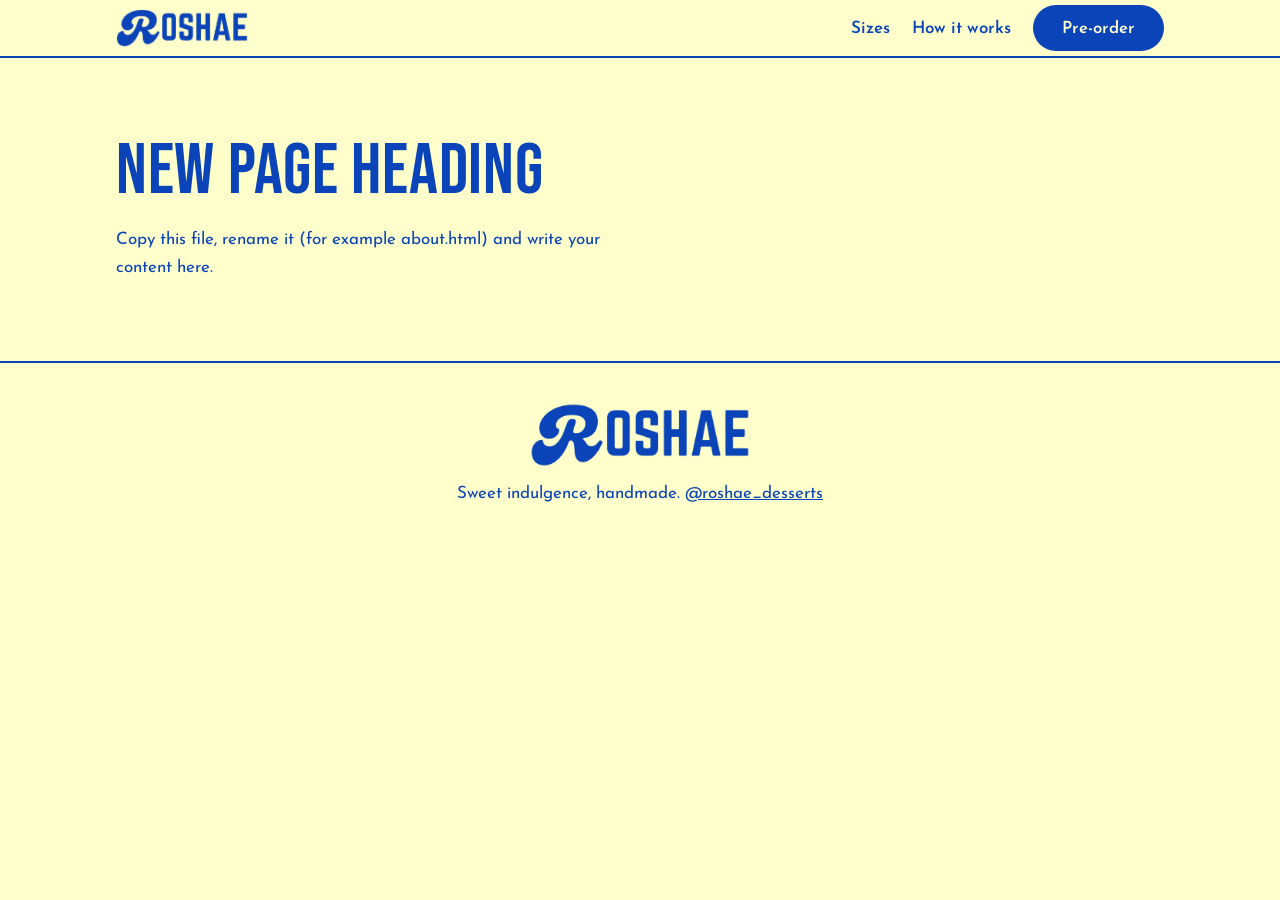
==== template.html @ 85197d3e "Add files via upload" ====
<!DOCTYPE html>
<html lang="en">
<head>
<meta charset="utf-8">
<meta name="viewport" content="width=device-width, initial-scale=1">
<title>Page title – Roshae Desserts</title>
<link rel="preconnect" href="https://fonts.googleapis.com">
<link rel="preconnect" href="https://fonts.gstatic.com" crossorigin>
<link href="https://fonts.googleapis.com/css2?family=Anton&family=Shrikhand&family=Bebas+Neue&family=Josefin+Sans:wght@400;600&display=swap" rel="stylesheet">
<link rel="stylesheet" href="css/style.css">
</head>
<body>

<header>
  <div class="wrap">
    <a class="brand" href="index.html"><img src="images/logo.png" alt="Roshae" height="40"></a>
    <nav><a href="index.html#sizes">Sizes</a><a href="index.html#how">How it works</a><a class="btn" href="index.html#order">Pre-order</a></nav>
  </div>
</header>

<main>
  <section class="sizes">
    <div class="wrap">
      <div>
        <h2>New page heading</h2>
        <p>Copy this file, rename it (for example about.html) and write your content here.</p>
      </div>
    </div>
  </section>
</main>

<footer>
  <img class="flogo" src="images/logo.png" alt="Roshae" height="64">
  <p>Sweet indulgence, handmade. <a href="https://www.instagram.com/roshae_desserts/" target="_blank" rel="noopener">@roshae_desserts</a></p>
</footer>

<script src="js/motion.js"></script>
</body>
</html>
---- css/style.css ----
/* Roshae shared styles: used by every page */
:root{
  --sky:#8ac5ff; --cream:#feffcb; --royal:#0a44b8; --cocoa:#4a2c19; --white:#fff;
  --display:"Bebas Neue","Arial Narrow",Impact,sans-serif;
  --body:"Josefin Sans","Segoe UI",system-ui,sans-serif;
}
*{box-sizing:border-box;margin:0}
html{scroll-behavior:smooth;scroll-padding-top:4.5rem}
body{font-family:var(--body);font-size:1.0625rem;line-height:1.6;background:var(--cream);color:var(--royal)}
img{max-width:100%;display:block}
a{color:inherit}
:focus-visible{outline:3px solid var(--royal);outline-offset:3px}
.wrap{max-width:68rem;margin:0 auto;padding:0 1.25rem}
h1,h2,h3{font-family:var(--display);font-weight:400;line-height:.95;letter-spacing:.01em}
h2{font-size:clamp(2.6rem,7vw,4.5rem);margin-bottom:1.25rem}
.btn{display:inline-block;font:600 1.05rem var(--body);background:var(--royal);color:var(--cream);padding:.9rem 1.8rem;border-radius:999px;border:0;text-decoration:none;cursor:pointer;transition:transform .2s,background .2s}
.btn:hover{background:#06308a;transform:translateY(-2px)}
.btn.alt{background:transparent;color:var(--royal);box-shadow:inset 0 0 0 2px var(--royal)}

/* header */
header{position:sticky;top:0;z-index:10;background:var(--cream);border-bottom:2px solid var(--royal)}
header .wrap{display:flex;align-items:center;justify-content:space-between;height:3.5rem}
.brand{display:inline-block;line-height:0}
.brand img{height:2.4rem;width:auto}
.flogo{height:4rem;width:auto;margin:0 auto .8rem}
header nav a{margin-left:1.4rem;text-decoration:none;font-weight:600}
header nav a:hover{text-decoration:underline}

/* hero */
.hero{padding:3rem 0 4rem;overflow:hidden}
.hero .wrap{display:grid;gap:2.5rem;grid-template-columns:1.1fr .9fr;align-items:center}
.tag{letter-spacing:.35em;text-transform:lowercase;font-weight:600;font-size:.95rem;margin-bottom:1rem}
.hero h1{font-size:clamp(4rem,11vw,8.5rem);margin-bottom:1.25rem}
.hero p.lead{max-width:30rem;margin-bottom:2rem}
.hero .actions{display:flex;gap:.8rem;flex-wrap:wrap}
.photo{border-radius:1.5rem;overflow:hidden;aspect-ratio:4/5;background:var(--sky)}
.photo img{width:100%;height:118%;object-fit:cover;will-change:transform}

/* TIRAMISU stack */
.stack{background:var(--sky);padding:2rem 0;overflow:hidden;border-block:2px solid var(--royal)}
.stack div{font-family:var(--display);font-size:clamp(4rem,14vw,10rem);line-height:.92;color:var(--cream);white-space:nowrap;will-change:transform}
.stack div:nth-child(even){color:var(--royal)}


/* ROSHAE wordmark band */
.rband{--tile:url("../images/logo-tile.png");background:var(--sky);padding:1.25rem 0;overflow:hidden;border-block:2px solid var(--royal)}
.rband div{height:clamp(4.5rem,15vw,10rem);width:240vw;margin-left:-70vw;background:var(--tile) repeat-x;background-size:auto 100%;will-change:transform}

/* sizes */
.sizes{padding:5rem 0;background:var(--cream)}
.sizes .wrap{display:grid;gap:3rem;grid-template-columns:1fr 1fr;align-items:center}
.size{display:grid;grid-template-columns:1fr auto;gap:.25rem 1rem;padding:1.4rem 0;border-top:2px solid var(--royal)}
.size:last-of-type{border-bottom:2px solid var(--royal)}
.size h3{font-size:2.6rem}
.size .price{font-family:var(--display);font-size:2.6rem;text-align:right}
.size p{grid-column:1/-1}
.sizes .pic{border-radius:1.5rem;width:100%;max-width:26rem;margin-left:auto;aspect-ratio:3/4;height:auto;object-fit:cover}

/* how */
.how{background:var(--royal);color:var(--cream);padding:5rem 0}
.how ol{list-style:none;padding:0;display:grid;grid-template-columns:repeat(3,1fr);gap:2rem;counter-reset:s}
.how li{counter-increment:s;border-top:2px solid var(--cream);padding-top:1rem}
.how li::before{content:counter(s);font-family:var(--display);font-size:3rem;display:block;line-height:1}
.how h3{font-size:2rem;margin:.3rem 0}

/* form */
.order{padding:5rem 0 6rem;background:var(--sky);color:var(--royal)}
.order .wrap{max-width:46rem}
form{display:grid;gap:1.1rem;grid-template-columns:1fr 1fr}
.f{display:flex;flex-direction:column;gap:.3rem}
.f.full{grid-column:1/-1}
label,legend{font-weight:600}
input,select,textarea{font:inherit;color:var(--royal);background:var(--cream);border:2px solid var(--royal);border-radius:.8rem;padding:.7rem .9rem;width:100%}
textarea{min-height:5.5rem;resize:vertical}
fieldset{border:0;padding:0;display:grid;grid-template-columns:1fr 1fr;gap:.8rem;grid-column:1/-1}
fieldset legend{margin-bottom:.4rem}
.choice input{position:absolute;opacity:0;width:1px;height:1px}
.choice label{display:block;background:var(--cream);border:2px solid var(--royal);border-radius:1rem;padding:.9rem 1rem;cursor:pointer;height:100%}
.choice label strong{display:block;font:400 1.8rem/1 var(--display)}
.choice input:checked+label{background:var(--royal);color:var(--cream)}
.choice input:focus-visible+label{outline:3px solid var(--cocoa);outline-offset:3px}
.pick{grid-column:1/-1;display:grid;grid-template-columns:1fr 1fr;gap:1rem}
.prev{position:relative;border-radius:1.2rem;overflow:hidden;background:var(--cream);border:2px solid var(--royal);aspect-ratio:4/5}
.prev img{position:absolute;inset:0;width:100%;height:100%;object-fit:cover;opacity:0;transition:opacity .35s}
.prev img.on{opacity:1}
.sizesel{display:grid;gap:.8rem;align-content:center}
.srow{background:var(--cream);border:2px solid var(--royal);border-radius:1rem;padding:.9rem 1rem;display:flex;justify-content:space-between;align-items:center;gap:.8rem;cursor:pointer}
.srow.active{box-shadow:0 0 0 3px var(--royal)}
.srow.has{background:var(--royal);color:var(--cream)}
.srow strong{display:block;font:400 1.9rem/1 var(--display)}
.srow span{display:block;font-size:.95rem}
.step{display:flex;align-items:center;gap:.3rem}
.step button{width:2.4rem;height:2.4rem;border-radius:50%%;border:2px solid currentColor;background:transparent;color:inherit;font:600 1.3rem/1 var(--body);cursor:pointer}
.step input{width:3.4rem;text-align:center;padding:.4rem;-moz-appearance:textfield}
.step input::-webkit-inner-spin-button{-webkit-appearance:none}
@media (prefers-reduced-motion:reduce){.prev img{transition:none}}
.hp{position:absolute;left:-9999px}
.total{grid-column:1/-1;display:flex;justify-content:space-between;align-items:baseline;border-block:2px solid var(--royal);padding:.8rem 0;font-family:var(--display);font-size:2.2rem}
.err{grid-column:1/-1;background:var(--cream);border:2px solid var(--royal);border-radius:.8rem;padding:.8rem 1rem;display:none}
.done{display:none;background:var(--cream);border-radius:1.5rem;padding:2rem}
.done h2{margin-bottom:.5rem}
.done pre{font:inherit;white-space:pre-wrap;background:var(--sky);border-radius:.8rem;padding:1rem;margin:1rem 0}
.done .actions{display:flex;gap:.8rem;flex-wrap:wrap}

footer{background:var(--cream);padding:2.5rem 0;text-align:center;border-top:2px solid var(--royal)}

@media (max-width:760px){
  .pick{grid-template-columns:1fr}.prev{aspect-ratio:1/1}
  .hero .wrap,.sizes .wrap{grid-template-columns:1fr}
  .how ol{grid-template-columns:1fr}
  form,fieldset{grid-template-columns:1fr}
  header nav a:not(.btn){display:none}
  .sizes .pic{margin:0}
}
@media (prefers-reduced-motion:reduce){
  html{scroll-behavior:auto}.btn{transition:none}
}
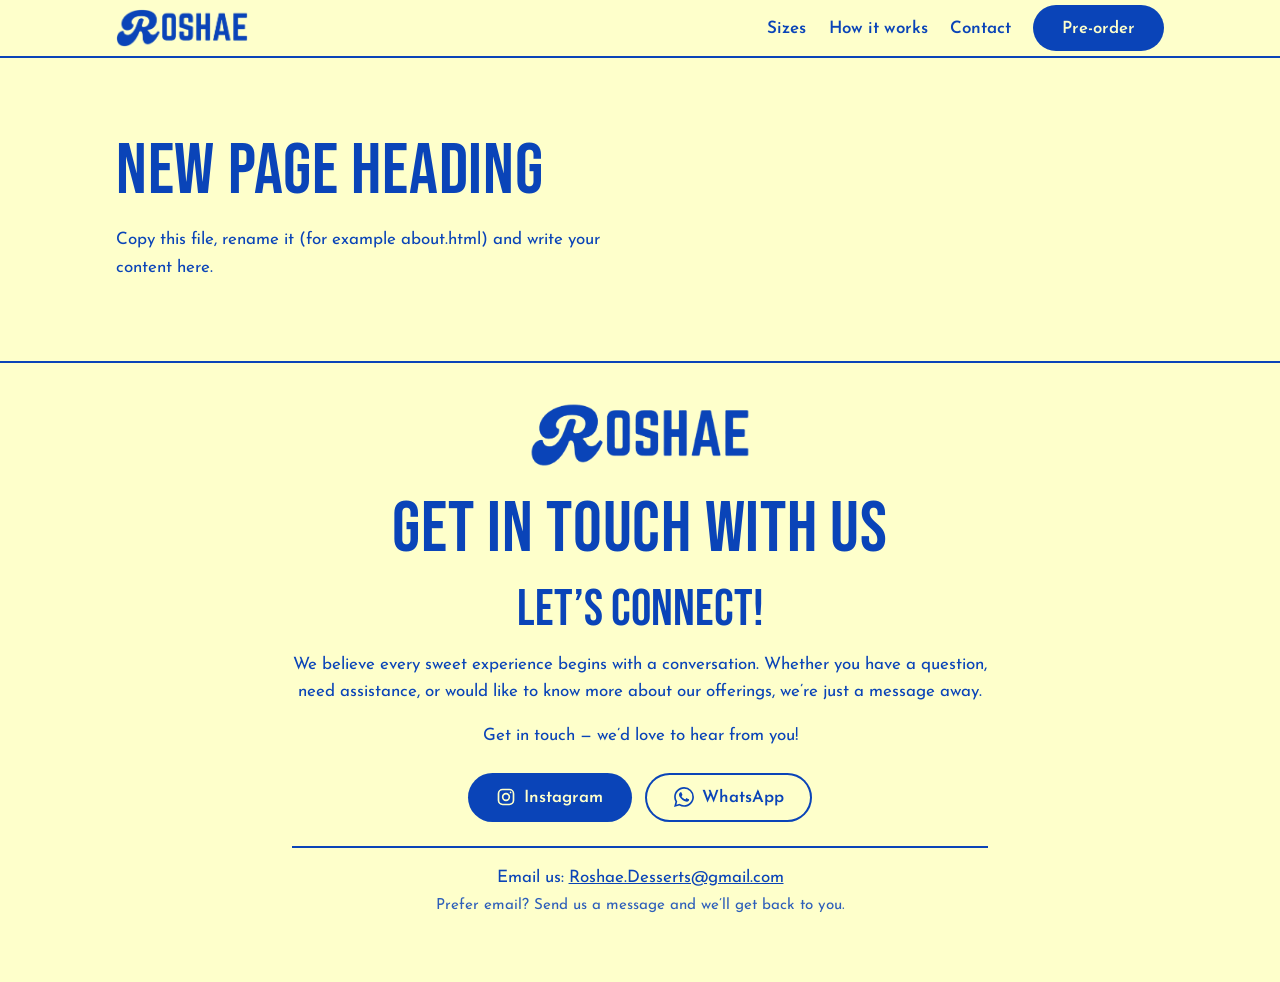
==== commit 65861ff0: "fixing footer" ====
--- a/template.html
+++ b/template.html
@@ -14,7 +14,7 @@
 <header>
   <div class="wrap">
     <a class="brand" href="index.html"><img src="images/logo.png" alt="Roshae" height="40"></a>
-    <nav><a href="index.html#sizes">Sizes</a><a href="index.html#how">How it works</a><a class="btn" href="index.html#order">Pre-order</a></nav>
+    <nav><a href="index.html#sizes">Sizes</a><a href="index.html#how">How it works</a><a href="index.html#contact">Contact</a><a class="btn" href="index.html#order">Pre-order</a></nav>
   </div>
 </header>
 
@@ -31,9 +31,23 @@
 
 <footer>
   <img class="flogo" src="images/logo.png" alt="Roshae" height="64">
-  <p>Sweet indulgence, handmade. <a href="https://www.instagram.com/roshae_desserts/" target="_blank" rel="noopener">@roshae_desserts</a></p>
+  <section class="contact" id="contact">
+  <div class="wrap">
+    <h2>Get in touch with us</h2>
+    <p class="lede">Let’s connect!</p>
+    <p>We believe every sweet experience begins with a conversation. Whether you have a question, need assistance, or would like to know more about our offerings, we’re just a message away.</p>
+    <p>Get in touch — we’d love to hear from you!</p>
+    <div class="actions">
+      <a class="btn wa-btn" href="https://ig.me/m/roshae_desserts" target="_blank" rel="noopener"><svg viewBox="0 0 24 24" width="20" height="20" aria-hidden="true" fill="none" stroke="currentColor" stroke-width="2"><rect x="3" y="3" width="18" height="18" rx="5"/><circle cx="12" cy="12" r="4"/><circle cx="17.5" cy="6.5" r="1" fill="currentColor" stroke="none"/></svg>Instagram</a>
+      <a class="btn alt wa-btn wa" href="#" target="_blank" rel="noopener"><svg viewBox="0 0 24 24" width="20" height="20" aria-hidden="true" fill="currentColor"><path d="M17.472 14.382c-.297-.149-1.758-.867-2.03-.967-.273-.099-.471-.148-.67.15-.197.297-.767.966-.94 1.164-.173.199-.347.223-.644.075-.297-.15-1.255-.463-2.39-1.475-.883-.788-1.48-1.761-1.653-2.059-.173-.297-.018-.458.13-.606.134-.133.298-.347.446-.52.149-.174.198-.298.298-.497.099-.198.05-.371-.025-.52-.075-.149-.669-1.612-.916-2.207-.242-.579-.487-.5-.669-.51-.173-.008-.371-.01-.57-.01-.198 0-.52.074-.792.372-.272.297-1.04 1.016-1.04 2.479 0 1.462 1.065 2.875 1.213 3.074.149.198 2.096 3.2 5.077 4.487.709.306 1.262.489 1.694.625.712.227 1.36.195 1.871.118.571-.085 1.758-.719 2.006-1.413.248-.694.248-1.289.173-1.413-.074-.124-.272-.198-.57-.347m-5.421 7.403h-.004a9.87 9.87 0 01-5.031-1.378l-.361-.214-3.741.982.998-3.648-.235-.374a9.86 9.86 0 01-1.51-5.26c.001-5.45 4.436-9.884 9.888-9.884 2.64 0 5.122 1.03 6.988 2.898a9.825 9.825 0 012.893 6.994c-.003 5.45-4.437 9.884-9.885 9.884m8.413-18.297A11.815 11.815 0 0012.05 0C5.495 0 .16 5.335.157 11.892c0 2.096.547 4.142 1.588 5.945L.057 24l6.305-1.654a11.882 11.882 0 005.683 1.448h.005c6.554 0 11.89-5.335 11.893-11.893a11.821 11.821 0 00-3.48-8.413Z"/></svg>WhatsApp</a>
+    </div>
+    <p class="mail">Email us: <a href="mailto:Roshae.Desserts@gmail.com">Roshae.Desserts@gmail.com</a><br><span class="note">Prefer email? Send us a message and we’ll get back to you.</span></p>
+  </div>
+  </section>
 </footer>
 
+<script src="js/config.js"></script>
+<script src="js/order.js"></script>
 <script src="js/motion.js"></script>
 </body>
 </html>
--- a/css/style.css
+++ b/css/style.css
@@ -67,10 +67,11 @@
 .order{padding:5rem 0 6rem;background:var(--sky);color:var(--royal)}
 .order .wrap{max-width:46rem}
 form{display:grid;gap:1.1rem;grid-template-columns:1fr 1fr}
-.f{display:flex;flex-direction:column;gap:.3rem}
+.f{display:flex;flex-direction:column;gap:.3rem;min-width:0}
 .f.full{grid-column:1/-1}
 label,legend{font-weight:600}
 input,select,textarea{font:inherit;color:var(--royal);background:var(--cream);border:2px solid var(--royal);border-radius:.8rem;padding:.7rem .9rem;width:100%}
+input[type=date],input[type=time]{-webkit-appearance:none;appearance:none;display:block;min-width:0;max-width:100%;min-height:3rem;text-align:left}
 textarea{min-height:5.5rem;resize:vertical}
 fieldset{border:0;padding:0;display:grid;grid-template-columns:1fr 1fr;gap:.8rem;grid-column:1/-1}
 fieldset legend{margin-bottom:.4rem}
@@ -108,10 +109,24 @@
   .pick{grid-template-columns:1fr}.prev{aspect-ratio:1/1}
   .hero .wrap,.sizes .wrap{grid-template-columns:1fr}
   .how ol{grid-template-columns:1fr}
-  form,fieldset{grid-template-columns:1fr}
+  form,fieldset{grid-template-columns:minmax(0,1fr)}
   header nav a:not(.btn){display:none}
   .sizes .pic{margin:0}
 }
 @media (prefers-reduced-motion:reduce){
   html{scroll-behavior:auto}.btn{transition:none}
 }
+
+.wa-btn{display:inline-flex;align-items:center;gap:.5rem}
+
+.contact{padding:5rem 0;background:var(--cream);border-top:2px solid var(--royal)}
+.contact .wrap{max-width:46rem}
+.contact p{margin-bottom:1rem}
+.contact .lede{font-family:var(--display);font-size:clamp(2.2rem,6vw,3.2rem);line-height:1;margin-bottom:1rem}
+.contact .actions{display:flex;gap:.8rem;flex-wrap:wrap;margin:1.5rem 0}
+.contact .mail{border-top:2px solid var(--royal);padding-top:1rem;margin-bottom:0}
+.contact .note{font-size:.95rem;opacity:.85}
+
+footer .contact{padding:1rem 0 1.5rem;border-top:0;background:none}
+footer .contact .actions{justify-content:center}
+footer .contact .mail{margin-top:1rem}
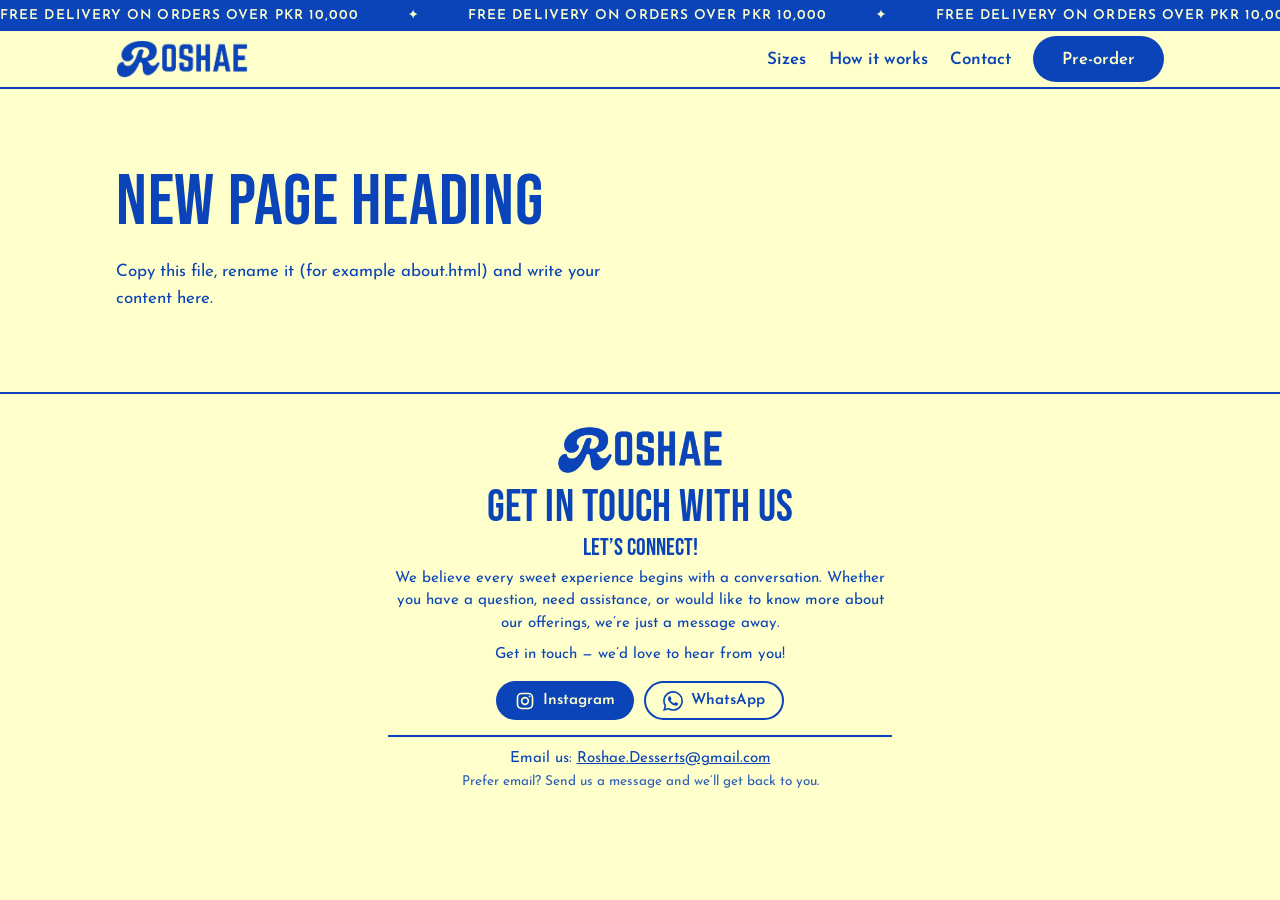
==== commit 1584adb0: "adding the ribbon" ====
--- a/template.html
+++ b/template.html
@@ -10,6 +10,10 @@
 <link rel="stylesheet" href="css/style.css">
 </head>
 <body>
+
+<div class="ribbon" role="note" aria-label="Free delivery on orders over PKR 10,000">
+  <div class="track" aria-hidden="true"><span>Free delivery on orders over PKR 10,000</span></div>
+</div>
 
 <header>
   <div class="wrap">
--- a/css/style.css
+++ b/css/style.css
@@ -5,7 +5,7 @@
   --body:"Josefin Sans","Segoe UI",system-ui,sans-serif;
 }
 *{box-sizing:border-box;margin:0}
-html{scroll-behavior:smooth;scroll-padding-top:4.5rem}
+html{scroll-behavior:smooth;scroll-padding-top:6rem}
 body{font-family:var(--body);font-size:1.0625rem;line-height:1.6;background:var(--cream);color:var(--royal)}
 img{max-width:100%;display:block}
 a{color:inherit}
@@ -91,7 +91,7 @@
 .srow strong{display:block;font:400 1.9rem/1 var(--display)}
 .srow span{display:block;font-size:.95rem}
 .step{display:flex;align-items:center;gap:.3rem}
-.step button{width:2.4rem;height:2.4rem;border-radius:50%%;border:2px solid currentColor;background:transparent;color:inherit;font:600 1.3rem/1 var(--body);cursor:pointer}
+.step button{width:2.4rem;height:2.4rem;border-radius:50%;border:2px solid currentColor;background:transparent;color:inherit;font:600 1.3rem/1 var(--body);cursor:pointer}
 .step input{width:3.4rem;text-align:center;padding:.4rem;-moz-appearance:textfield}
 .step input::-webkit-inner-spin-button{-webkit-appearance:none}
 @media (prefers-reduced-motion:reduce){.prev img{transition:none}}
@@ -103,7 +103,7 @@
 .done pre{font:inherit;white-space:pre-wrap;background:var(--sky);border-radius:.8rem;padding:1rem;margin:1rem 0}
 .done .actions{display:flex;gap:.8rem;flex-wrap:wrap}
 
-footer{background:var(--cream);padding:2.5rem 0;text-align:center;border-top:2px solid var(--royal)}
+footer{background:var(--cream);padding:2rem 0 1.5rem;text-align:center;border-top:2px solid var(--royal)}
 
 @media (max-width:760px){
   .pick{grid-template-columns:1fr}.prev{aspect-ratio:1/1}
@@ -119,14 +119,22 @@
 
 .wa-btn{display:inline-flex;align-items:center;gap:.5rem}
 
-.contact{padding:5rem 0;background:var(--cream);border-top:2px solid var(--royal)}
-.contact .wrap{max-width:46rem}
-.contact p{margin-bottom:1rem}
-.contact .lede{font-family:var(--display);font-size:clamp(2.2rem,6vw,3.2rem);line-height:1;margin-bottom:1rem}
-.contact .actions{display:flex;gap:.8rem;flex-wrap:wrap;margin:1.5rem 0}
-.contact .mail{border-top:2px solid var(--royal);padding-top:1rem;margin-bottom:0}
-.contact .note{font-size:.95rem;opacity:.85}
+/* Get in touch block, inside the footer */
+footer .flogo{height:3rem;margin:0 auto .8rem}
+.contact{padding:0;margin:0 0 1.2rem;background:none;border:0;text-align:center}
+.contact .wrap{max-width:34rem}
+.contact h2{font-size:clamp(2rem,6vw,2.8rem);margin-bottom:.4rem}
+.contact .lede{font-family:var(--display);font-size:1.5rem;line-height:1;margin-bottom:.5rem}
+.contact p{font-size:.95rem;line-height:1.5;margin-bottom:.5rem}
+.contact .actions{display:flex;justify-content:center;align-items:center;gap:.6rem;flex-wrap:wrap;margin:.9rem 0}
+.contact .btn{padding:.6rem 1.2rem;font-size:.95rem}
+.contact .mail{border-top:2px solid var(--royal);padding-top:.7rem;margin:0}
+.contact .note{font-size:.85rem;opacity:.85}
 
-footer .contact{padding:1rem 0 1.5rem;border-top:0;background:none}
-footer .contact .actions{justify-content:center}
-footer .contact .mail{margin-top:1rem}
+/* announcement ribbon */
+.ribbon{background:var(--royal);color:var(--cream);overflow:hidden;white-space:nowrap;font-size:.85rem;font-weight:600;letter-spacing:.08em;text-transform:uppercase;line-height:1;padding:.55rem 0}
+.ribbon .track{display:flex;width:max-content;animation:ribbon 30s linear infinite}
+.ribbon span{padding-right:3rem}
+.ribbon span::after{content:"✦";margin-left:3rem}
+@keyframes ribbon{to{transform:translateX(-50%)}}
+@media (prefers-reduced-motion:reduce){.ribbon .track{animation:none}}
